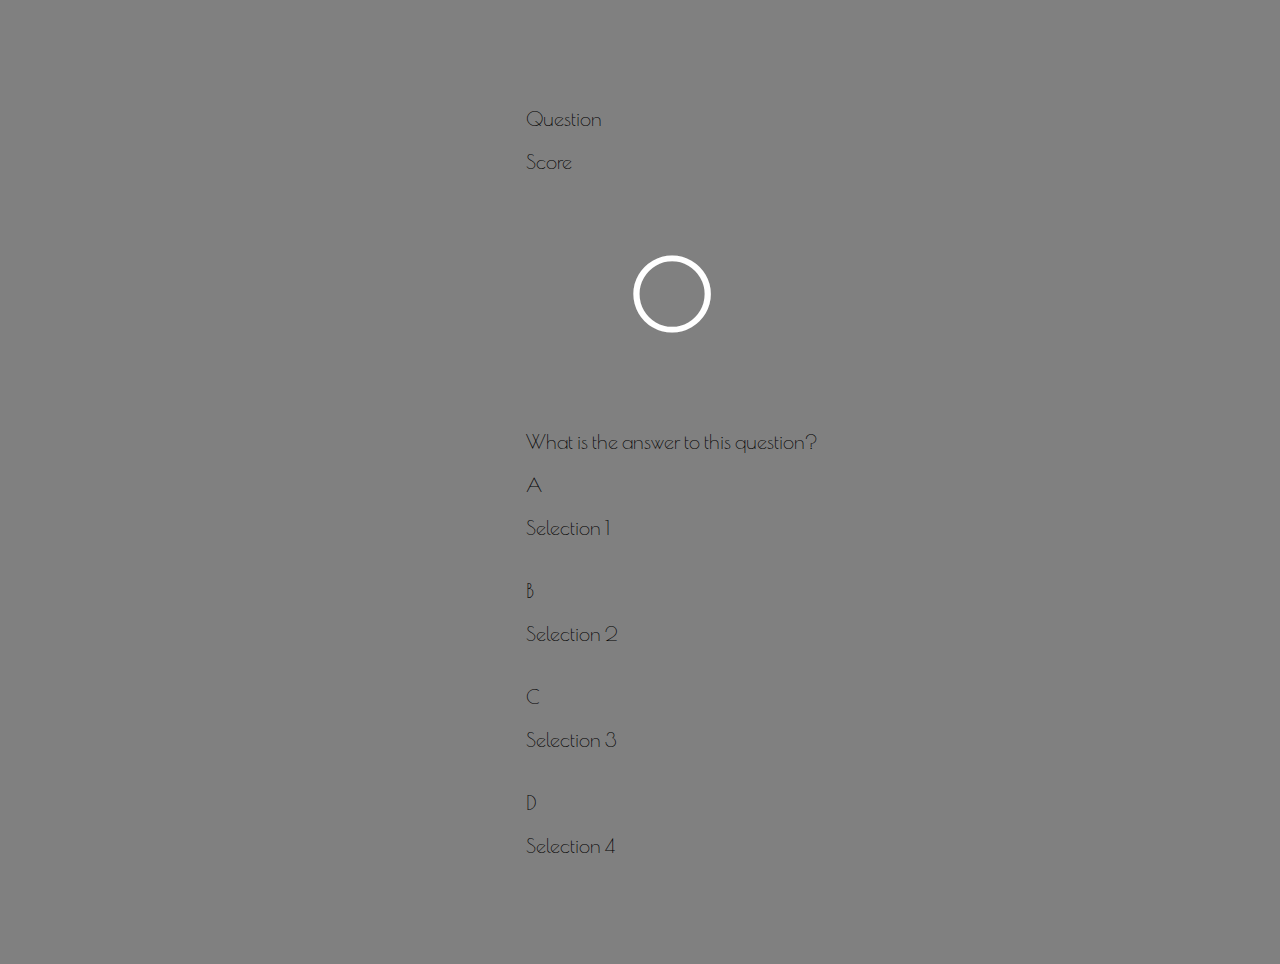
==== game.html @ 4f5f25a6 "Created question structure" ====
<!DOCTYPE html>
<html lang="en">
  <head>
    <meta charset="UTF-8" />
    <meta http-equiv="X-UA-Compatible" content="IE=edge" />
    <meta name="viewport" content="width=device-width, initial-scale=1.0" />
    <title>Trivia Page</title>
    <link rel="stylesheet" href="style.css" />
    <link rel="stylesheet" href="game.css" />
  </head>
  <body>
    <div class="container">
      <div id="game" class="justify-center flex-column">
        <div id="display">
          <div class="disp-progress">
            <p id="progressText" class="disp-prefix">Question</p>
            <div id="progressBar">
              <div id="progressBarComplete"></div>
            </div>
          </div>
          <div class="disp-progress">
            <p class="disp-prefix">Score</p>
            <h1 class="disp-main-text" id="score">0</h1>
          </div>
        </div>
        <div id="question">What is the answer to this question?</div>
        <div class="selection-container">
          <p class="selection-prefix">A</p>
          <p class="selection-text" data-number="1">Selection 1</p>
        </div>
        <div class="selection-container">
          <p class="selection-prefix">B</p>
          <p class="selection-text" data-number="2">Selection 2</p>
        </div>
        <div class="selection-container">
          <p class="selection-prefix">C</p>
          <p class="selection-text" data-number="3">Selection 3</p>
        </div>
        <div class="selection-container">
          <p class="selection-prefix">D</p>
          <p class="selection-text" data-number="4">Selection 4</p>
        </div>
      </div>
    </div>
    <script src="game.js"></script>
  </body>
</html>
---- style.css ----
@import url('https://fonts.googleapis.com/css2?family=Poiret+One&display=swap');

body {
  background-color: rgb(128, 128, 128);
  box-sizing: border-box;
  margin: 0;
  padding: 0;
  font-size: 62.5;
  font-family: 'Poiret One', cursive;
  overflow: hidden;
}

h1 {
  font-size: 6rem;
  color: rgb(255, 255, 255);
  margin-bottom: 5rem;
  text-align: center;
}

.container {
  width: 100vw;
  height: 100vh;
  display: flex;
  justify-content: center;
  align-items: center;
  max-width: 80rem;
  margin: 0 auto;
  padding: 2rem;
}

.flex-column {
  display: flex;
  flex-direction: column;
}

.flex-center {
  justify-content: center;
  align-items: center;
}

.hidden {
  display: none;
}

.btn {
  font-size: 2.4rem;
  padding: 2rem 0;
  width: 30rem;
  text-align: center;
  margin-bottom: 1rem;
  text-decoration: none;
  color: rgb(28, 26, 26);
  background: linear-gradient(90deg, rgb(18, 92, 2) 0%, rgb(0, 167, 139) 100%);
  border-radius: 8px;
}

.btn:hover {
  cursor: pointer;
  box-shadow: 0 0.4rem 1.4rem 0 rgb(18, 92, 2);
  transition: transform 150ms;
  transform: scale(1.03);
}
---- game.css ----
body {
  font-size: 20px;
}
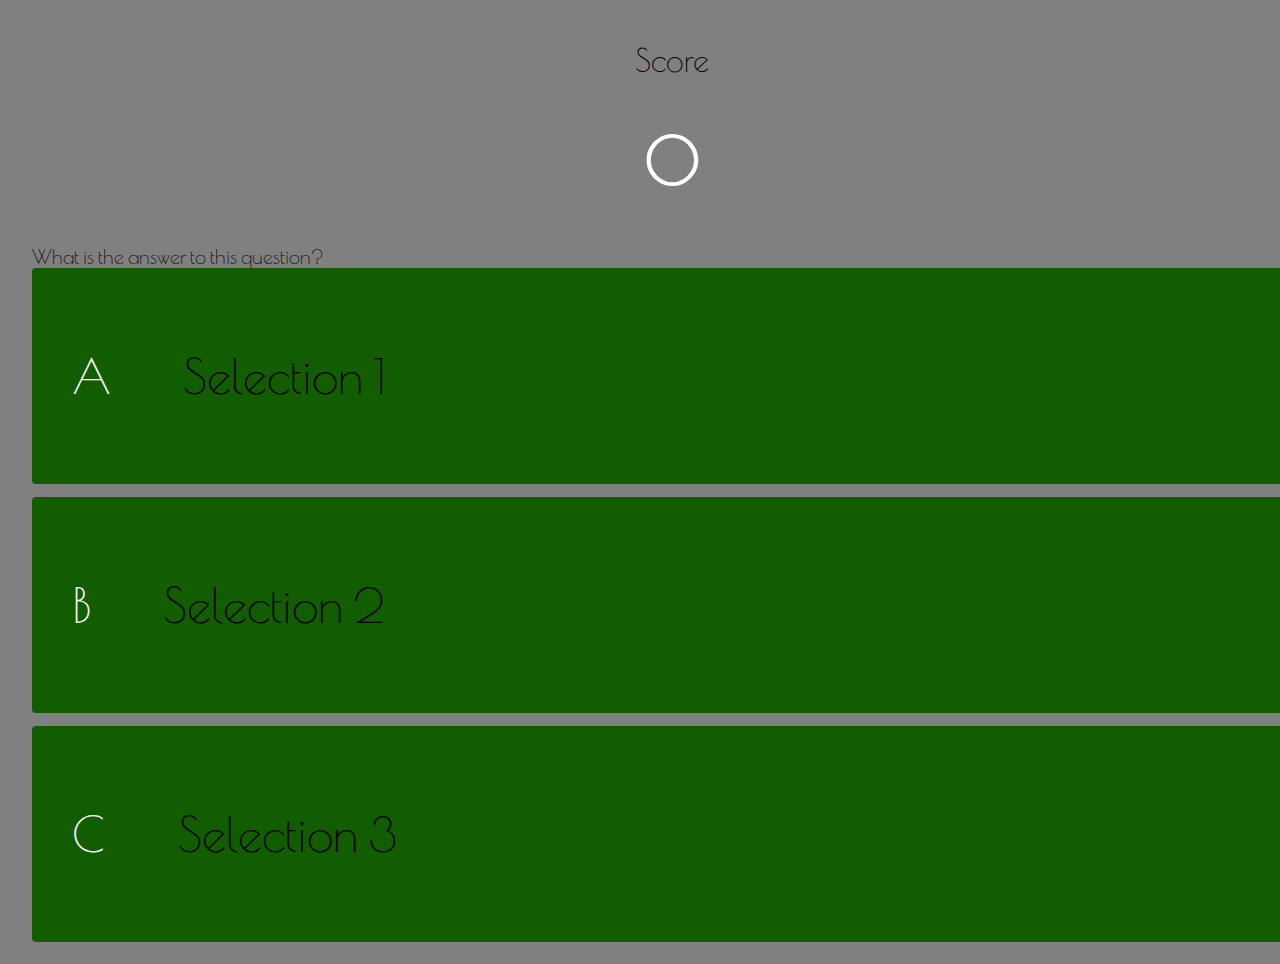
==== commit e7b9a4a1: "Added media query for mobile accessibility and classes to target user input" ====
--- a/game.html
+++ b/game.html
@@ -12,12 +12,6 @@
     <div class="container">
       <div id="game" class="justify-center flex-column">
         <div id="display">
-          <div class="disp-progress">
-            <p id="progressText" class="disp-prefix">Question</p>
-            <div id="progressBar">
-              <div id="progressBarComplete"></div>
-            </div>
-          </div>
           <div class="disp-progress">
             <p class="disp-prefix">Score</p>
             <h1 class="disp-main-text" id="score">0</h1>
@@ -36,10 +30,6 @@
           <p class="selection-prefix">C</p>
           <p class="selection-text" data-number="3">Selection 3</p>
         </div>
-        <div class="selection-container">
-          <p class="selection-prefix">D</p>
-          <p class="selection-text" data-number="4">Selection 4</p>
-        </div>
       </div>
     </div>
     <script src="game.js"></script>
--- a/style.css
+++ b/style.css
@@ -11,9 +11,9 @@
 }
 
 h1 {
-  font-size: 6rem;
+  font-size: 4rem;
   color: rgb(255, 255, 255);
-  margin-bottom: 5rem;
+  margin-bottom: 3rem;
   text-align: center;
 }
 
--- a/game.css
+++ b/game.css
@@ -1,3 +1,63 @@
 body {
   font-size: 20px;
 }
+
+.selection-container {
+  display: flex;
+  margin-bottom: 0.8rem;
+  width: 100%;
+  border-radius: 4px;
+  background: rgb(18, 92, 2);
+  font-size: 3rem;
+  min-width: 80rem;
+}
+
+.selection-container:hover {
+  cursor: pointer;
+  box-shadow: 0 0.4rem 1.4rem 0 rgba(0, 167, 139, 0.5);
+  transform: scale(1.03);
+  transition: transform 150ms;
+}
+
+.selection-prefix {
+  padding: 2rem 2.5rem;
+  color: white;
+}
+
+.selection-text {
+  padding: 2rem;
+  width: 100%;
+}
+
+.correct {
+  background: linear-gradient(32deg, rgb(255, 215, 0));
+}
+
+.incorrect {
+  background: linear-gradient(
+    32deg,
+    rgba(230, 29, 29, 1) 0%,
+    rgb(224, 11, 11, 1 100%)
+  );
+}
+
+/* Display */
+
+#disp {
+  display: flex;
+  justify-content: space-between;
+}
+
+.disp-prefix {
+  text-align: center;
+  font-size: 2rem;
+}
+.disp-main-text {
+  text-align: center;
+}
+
+@media screen and (max-width: 768px) {
+  .selection-container {
+    min-width: 40rem;
+  }
+}
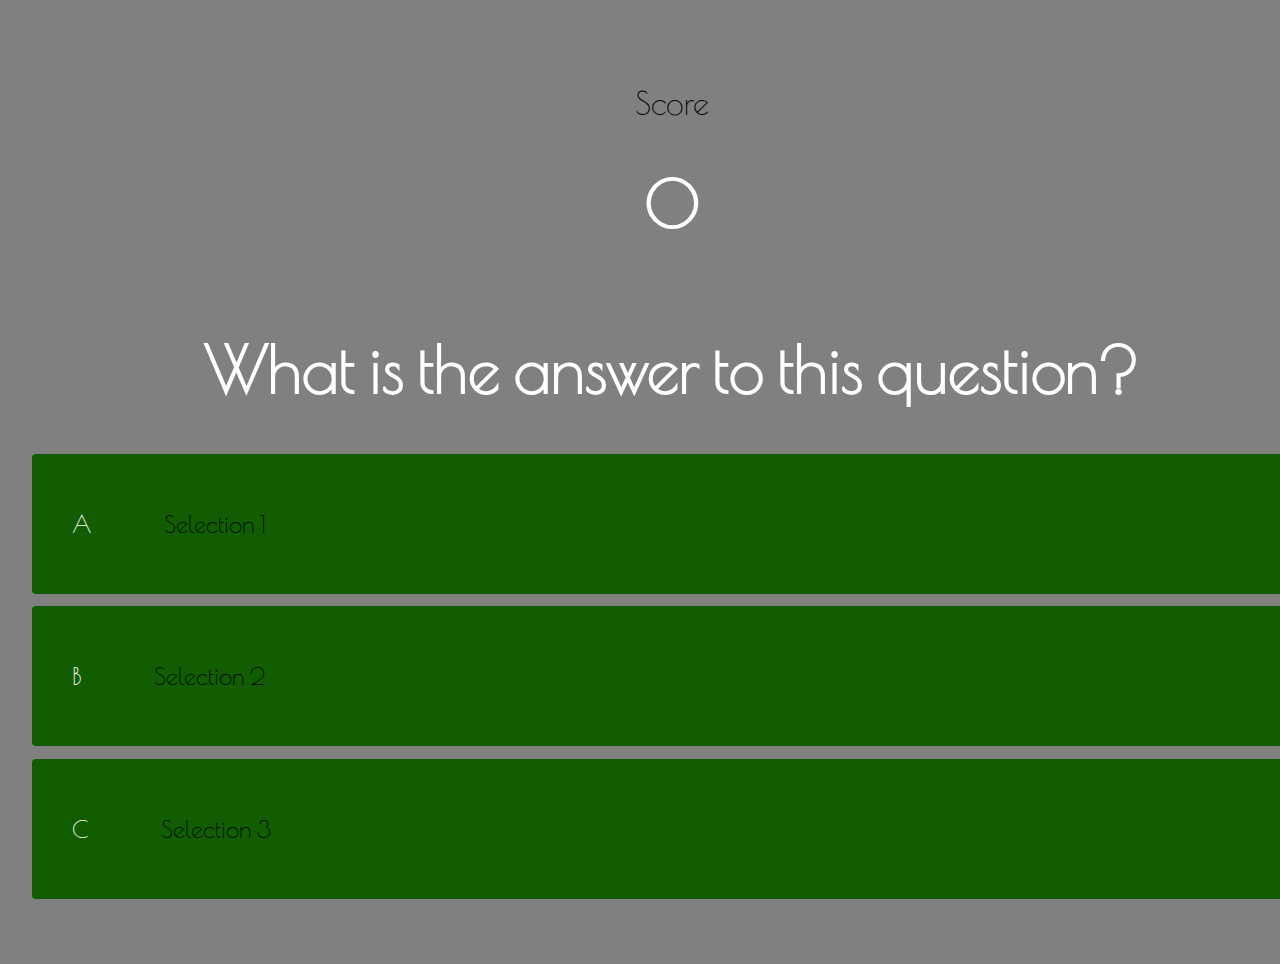
==== commit 41588b68: "Adjusted font-size" ====
--- a/game.html
+++ b/game.html
@@ -17,7 +17,7 @@
             <h1 class="disp-main-text" id="score">0</h1>
           </div>
         </div>
-        <div id="question">What is the answer to this question?</div>
+        <h1 id="question">What is the answer to this question?</h1>
         <div class="selection-container">
           <p class="selection-prefix">A</p>
           <p class="selection-text" data-number="1">Selection 1</p>
--- a/game.css
+++ b/game.css
@@ -1,5 +1,5 @@
 body {
-  font-size: 20px;
+  font-size: 16px;
 }
 
 .selection-container {
@@ -8,7 +8,7 @@
   width: 100%;
   border-radius: 4px;
   background: rgb(18, 92, 2);
-  font-size: 3rem;
+  font-size: 1.5rem;
   min-width: 80rem;
 }
 
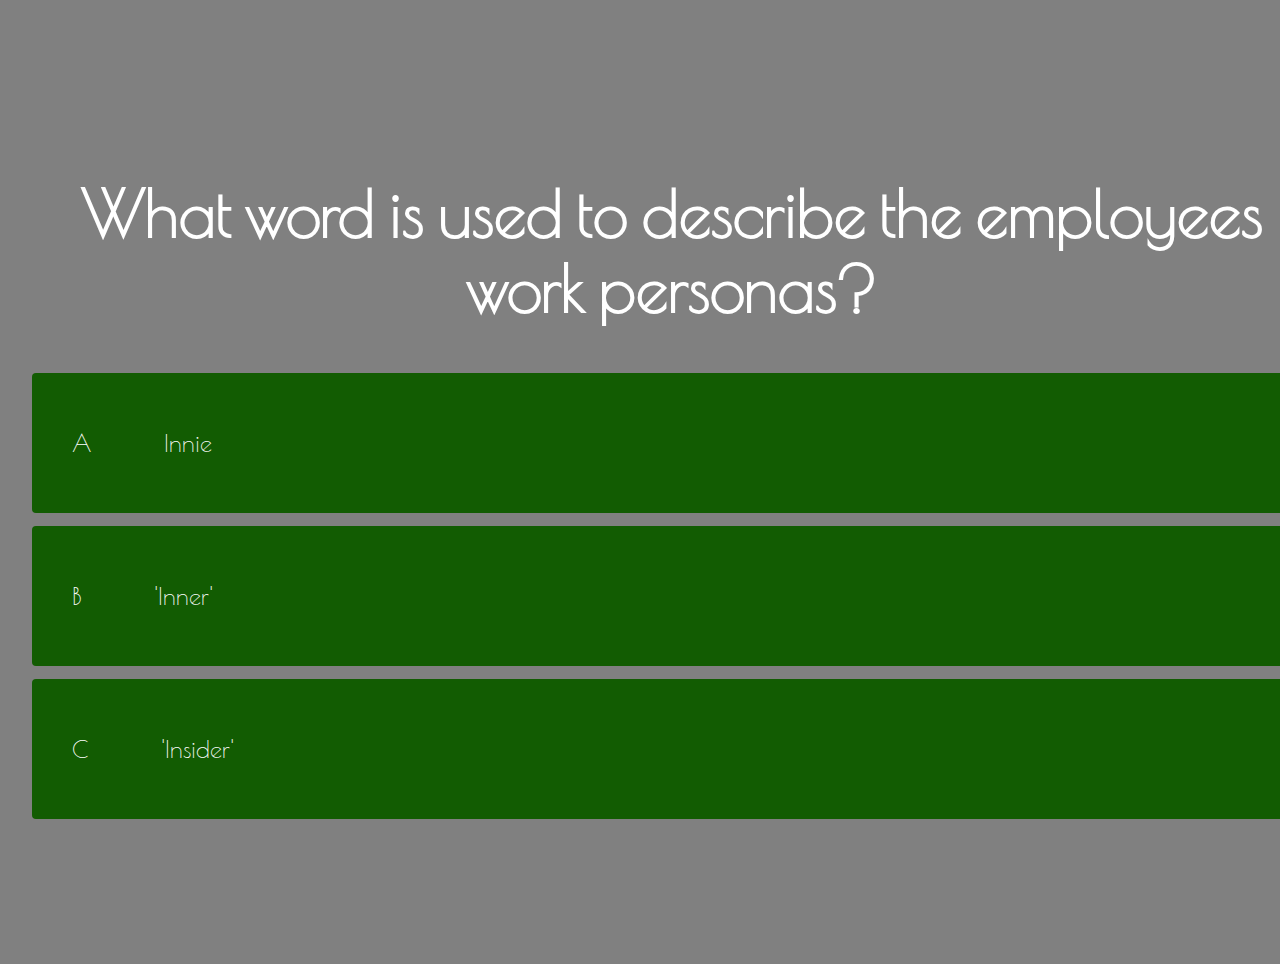
==== commit 5791f2bb: "Trying to fix this disaster" ====
--- a/game.html
+++ b/game.html
@@ -12,23 +12,22 @@
     <div class="container">
       <div id="game" class="justify-center flex-column">
         <div id="display">
-          <div class="disp-progress">
-            <p class="disp-prefix">Score</p>
-            <h1 class="disp-main-text" id="score">0</h1>
-          </div>
+          <div class="disp-progress"></div>
         </div>
-        <h1 id="question">What is the answer to this question?</h1>
+        <h1 id="question">
+          What word is used to describe the employees work personas?
+        </h1>
         <div class="selection-container">
           <p class="selection-prefix">A</p>
-          <p class="selection-text" data-number="1">Selection 1</p>
+          <p class="selection-text" data-number="1">Innie</p>
         </div>
         <div class="selection-container">
           <p class="selection-prefix">B</p>
-          <p class="selection-text" data-number="2">Selection 2</p>
+          <p class="selection-text" data-number="2">'Inner'</p>
         </div>
         <div class="selection-container">
           <p class="selection-prefix">C</p>
-          <p class="selection-text" data-number="3">Selection 3</p>
+          <p class="selection-text" data-number="3">'Insider'</p>
         </div>
       </div>
     </div>
--- a/game.css
+++ b/game.css
@@ -1,5 +1,8 @@
 body {
   font-size: 16px;
+  background-image: url(https://flxt.tmsimg.com/assets/p21271543_b_v9_aa.jpg);
+  background-size: cover;
+  background-position: fixed;
 }
 
 .selection-container {
@@ -27,6 +30,7 @@
 .selection-text {
   padding: 2rem;
   width: 100%;
+  color: white;
 }
 
 .correct {
